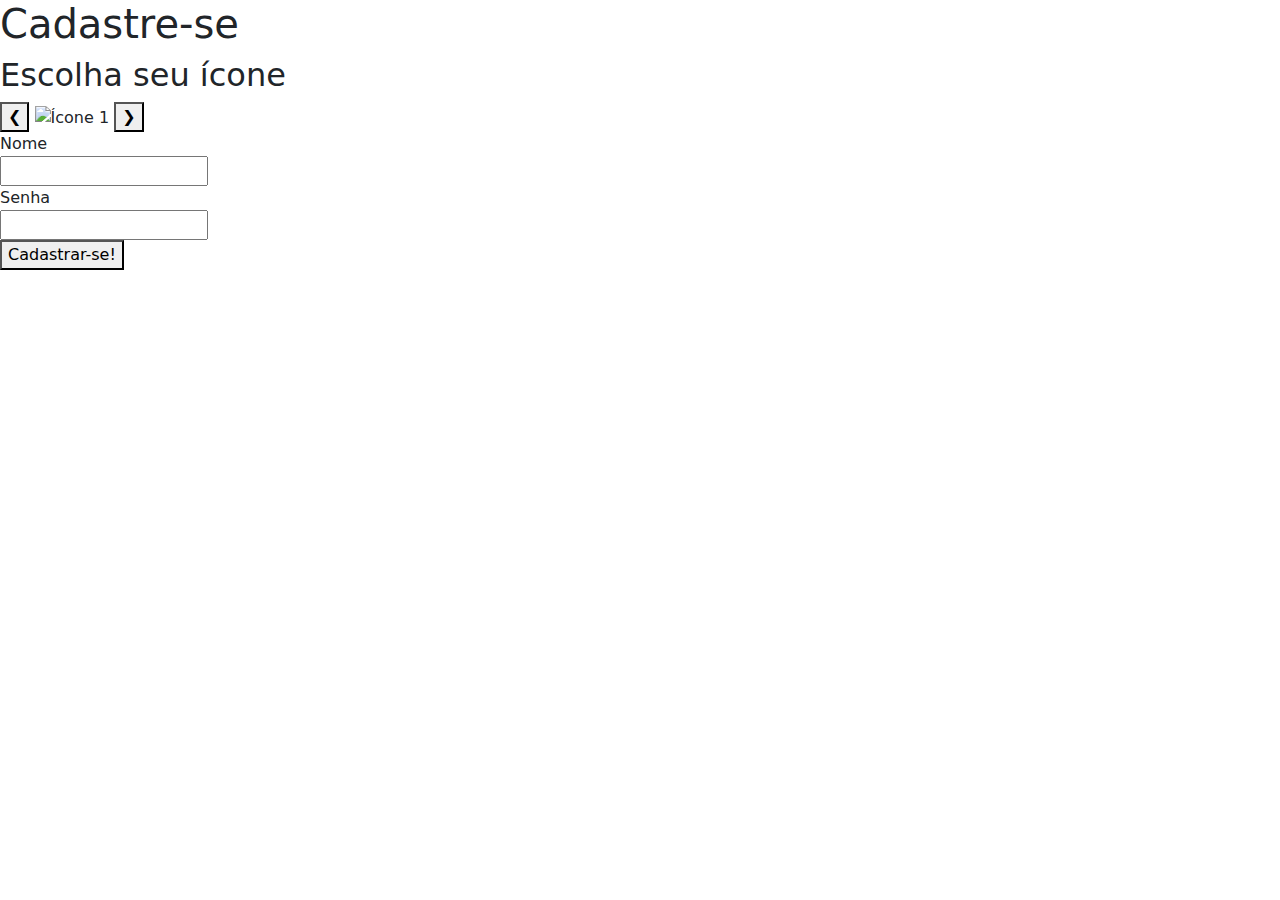
==== cadastro.html @ de5d6296 "Update cadastro.html" ====
<!DOCTYPE html>
<html lang="pt-br">
<head>
    <meta charset="UTF-8">
    <meta name="viewport" content="width=device-width, initial-scale=1.0">
    <link rel="stylesheet" href="https://cdnjs.cloudflare.com/ajax/libs/font-awesome/6.6.0/css/all.min.css" integrity="sha512-Kc323vGBEqzTmouAECnVceyQqyqdsSiqLQISBL29aUW4U/M7pSPA/gEUZQqv1cwx4OnYxTxve5UMg5GT6L4JJg==" crossorigin="anonymous" referrerpolicy="no-referrer"/>
    <link href="https://cdn.jsdelivr.net/npm/bootstrap@5/dist/css/bootstrap.min.css" rel="stylesheet" integrity="sha384-QWTKZyjpPEjISv5WaRU9OFeRpok6YctnYmDr5pNlyT2bRjXh0JMhjY6hW+ALEwIH" crossorigin="anonymous">
    <link rel="stylesheet" href="../css/stylelogin.css">
    <title>Cadastre-se!!</title>
</head>
<body>
   <!--Bloco principal onde contém todas as infos-->
<main id="container">
    <!--Formulário de Login-->
    <form id="login" action="index.php" method="post">
    
    <!--Cabeçalho de login-->
    <div id="cabecalho">
    <h1>Cadastre-se</h1>
    <i id="icone-lua" class="fa-solid fa-moon" class="fa-solid fa-sun"></i>
    </div>
    
    <!--Imagens de login-->
    <div id="icone-carrossel">
        <h2>Escolha seu ícone</h2>
        
        <!-- Setas para navegar -->
        <button type="button" id="prev" onclick="mudarIcone(-1)">&#10094;</button>
        
        <!-- Ícone exibido atualmente -->
        <img src="../images/icone1.png" alt="Ícone 1" id="icone-selecionado">
        
        <button type="button" id="next" onclick="mudarIcone(1)">&#10095;</button>
    </div>

    <!-- Campo oculto para armazenar o caminho do ícone escolhido -->
    <input type="hidden" name="icone_escolhido" id="icone-escolhido-input" value="">



    
    <!--Inputs de Login-->
    <div id="inputs">
        <!--Input de Nome-->
        <div class="inputbox">
            <label>Nome
                <div class="input-field">
                    <i class="fa-regular fa-user"></i>
                    <input type="text" id="nome" name="nome_user">
                </div>
            </label>
        </div>

    <!--Input de senha-->
    <div class="inputbox">
        <label>Senha
            <div class="input-field">
                <i class="fa-solid fa-key"></i>
                <input type="password" id="senha" name="senha_user">
            </div>
        </label >
    </div>
    
    </div>
    
    <button type="submit" id="btnlog">Cadastrar-se!</button>
    
    </form>
    </main>
<script type="text/javascript" src="../js/login.js"></script>
</body>
</html>
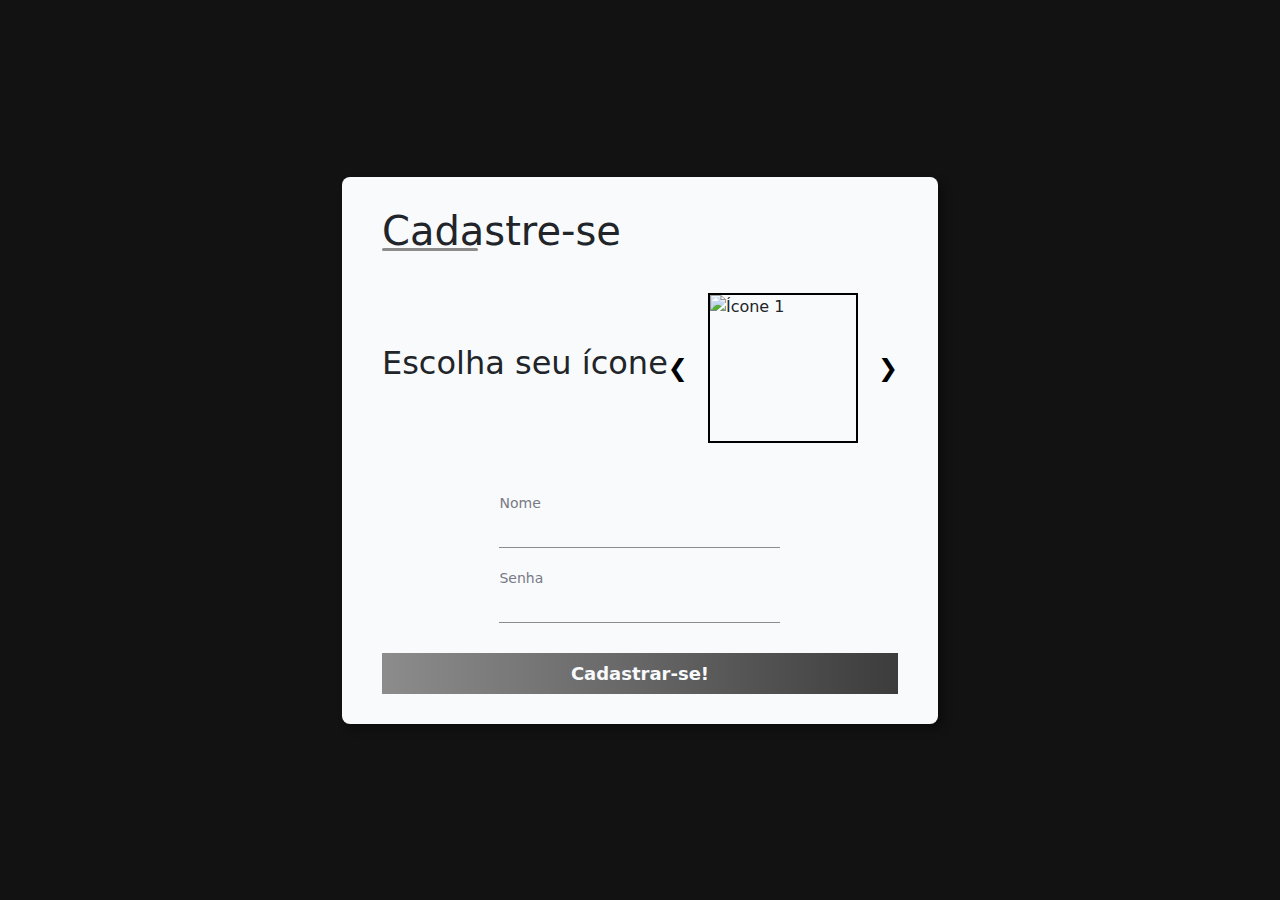
==== commit 575bed8a: "Update cadastro.html" ====
--- a/cadastro.html
+++ b/cadastro.html
@@ -5,14 +5,14 @@
     <meta name="viewport" content="width=device-width, initial-scale=1.0">
     <link rel="stylesheet" href="https://cdnjs.cloudflare.com/ajax/libs/font-awesome/6.6.0/css/all.min.css" integrity="sha512-Kc323vGBEqzTmouAECnVceyQqyqdsSiqLQISBL29aUW4U/M7pSPA/gEUZQqv1cwx4OnYxTxve5UMg5GT6L4JJg==" crossorigin="anonymous" referrerpolicy="no-referrer"/>
     <link href="https://cdn.jsdelivr.net/npm/bootstrap@5/dist/css/bootstrap.min.css" rel="stylesheet" integrity="sha384-QWTKZyjpPEjISv5WaRU9OFeRpok6YctnYmDr5pNlyT2bRjXh0JMhjY6hW+ALEwIH" crossorigin="anonymous">
-    <link rel="stylesheet" href="../css/stylelogin.css">
+    <link rel="stylesheet" href="stylelogin.css">
     <title>Cadastre-se!!</title>
 </head>
 <body>
    <!--Bloco principal onde contém todas as infos-->
 <main id="container">
     <!--Formulário de Login-->
-    <form id="login" action="index.php" method="post">
+    <form id="login" action="conn.php" method="get">
     
     <!--Cabeçalho de login-->
     <div id="cabecalho">
--- a/stylelogin.css
+++ b/stylelogin.css
@@ -0,0 +1,166 @@
+
+/*os números definem a intensidade da cor*/
+:root{
+    --color-ligth-50:#f8fafc ;
+    --color-dark-50:#797984;
+    -color-dark-100:#312d37;
+    -color-dark-200:#000000;
+
+    --color-gray-50:#8c8c8c;
+    --color-gray-100:#666666;
+    --color-gray-200:#3c3c3c;
+    
+    --color-gradient: linear-gradient(90deg, var(--color-gray-50), var(--color-gray-100), var(--color-gray-200));
+}
+
+*{
+    padding: 0;
+    margin: 0;
+    box-sizing: border-box;
+}
+#container{
+    height: 100vh;
+    width: 100%;
+    background-color: #121212;;
+    display: flex;
+    align-items: center;
+    justify-content: center;
+}
+#login{
+    background: var(--color-ligth-50);
+    display: flex;
+    flex-direction: column;
+    padding: 30px 40px;
+    border-radius: 8px;
+    gap: 30px;
+    box-shadow: 5px 5px 8px rgba(0, 0, 0, 0.336);
+  animation: dark-para-light 0.3s ease-in-out;
+
+}
+#cabecalho{
+    display: flex;
+    align-items: center;
+    justify-content: space-between;
+}
+#cabecalho h1{
+    font-size: 40px;
+    position: relative;
+}
+#cabecalho h1::before{
+    position: absolute;
+    content: '';
+    width: 40%;
+    background-color: var(--color-gray-50);
+    height: 3px;
+    bottom: 4px;
+    border-radius: 5px;
+}
+#icone-lua{
+    cursor: pointer;
+    font-size: 20px;
+}
+
+#icone-carrossel {
+    display: flex;
+    align-items: center;
+    justify-content: center;
+    margin-bottom: 20px;
+}
+
+#icone-carrossel img {
+    width: 150px;
+    height: 150px;
+    border: 2px solid black;
+    margin: 0 20px;
+}
+
+#icone-carrossel button {
+    background-color: transparent;
+    border: none;
+    font-size: 24px;
+    cursor: pointer;
+}
+
+#icone-carrossel button:hover {
+    color: black;
+}
+
+
+#inputs{
+    display: flex;
+    flex-direction: column;
+    align-items: center;
+    justify-content: center;
+    gap: 20px;
+}
+.inputbox{
+    font-size: 14px;
+    color: var(--color-dark-50);
+}
+.input-field label{
+    font-size: 4px;
+    color: var(--color-gray-100);
+}
+.input-field{
+    display: flex;
+    align-items: center;
+    gap: 15px;
+    padding: 3px;
+    cursor: text;
+    border-bottom: 1px solid var(--color-gray-50);
+}
+.input-field i{
+    font-size: 18px;
+    color: var(--color-gray-200);
+}
+.input-field input{
+    border: none;
+    background: transparent;
+    width: 260px;
+    font-size: 18px ;
+    padding: 0px 5px;
+}
+.input-field input:focus{
+    outline: none;
+}
+#btnlog{
+border: none;
+background: var(--color-gradient);
+color: var(--color-ligth-50);
+padding: 7px;
+font-size: 18px;
+font-weight: bold;
+}
+#btnlog:hover{
+    transform: scale(1.05);
+}
+.dark#login{
+  color: var(--color-ligth-50);
+  background-color: var(--color-dark-200);  
+  animation: light-para-dark 0.3s ease-in-out;
+}
+.dark#login .input-field input,
+.dark#login .input-field i {
+color: var(--color-ligth-50);
+}
+.dark#login .inputbox label{
+    color: var(--color-ligth-50);
+}
+
+@keyframes dark-para-light{
+    0%{
+        background: var(--color-dark-200);
+    }
+    100%{
+        background: var(--color-ligth-50);
+    }
+}
+
+@keyframes light-para-dark{
+    0%{
+        background: var(--color-ligth-50);
+    }
+    100%{
+        background: var(--color-dark-200);
+    }
+}